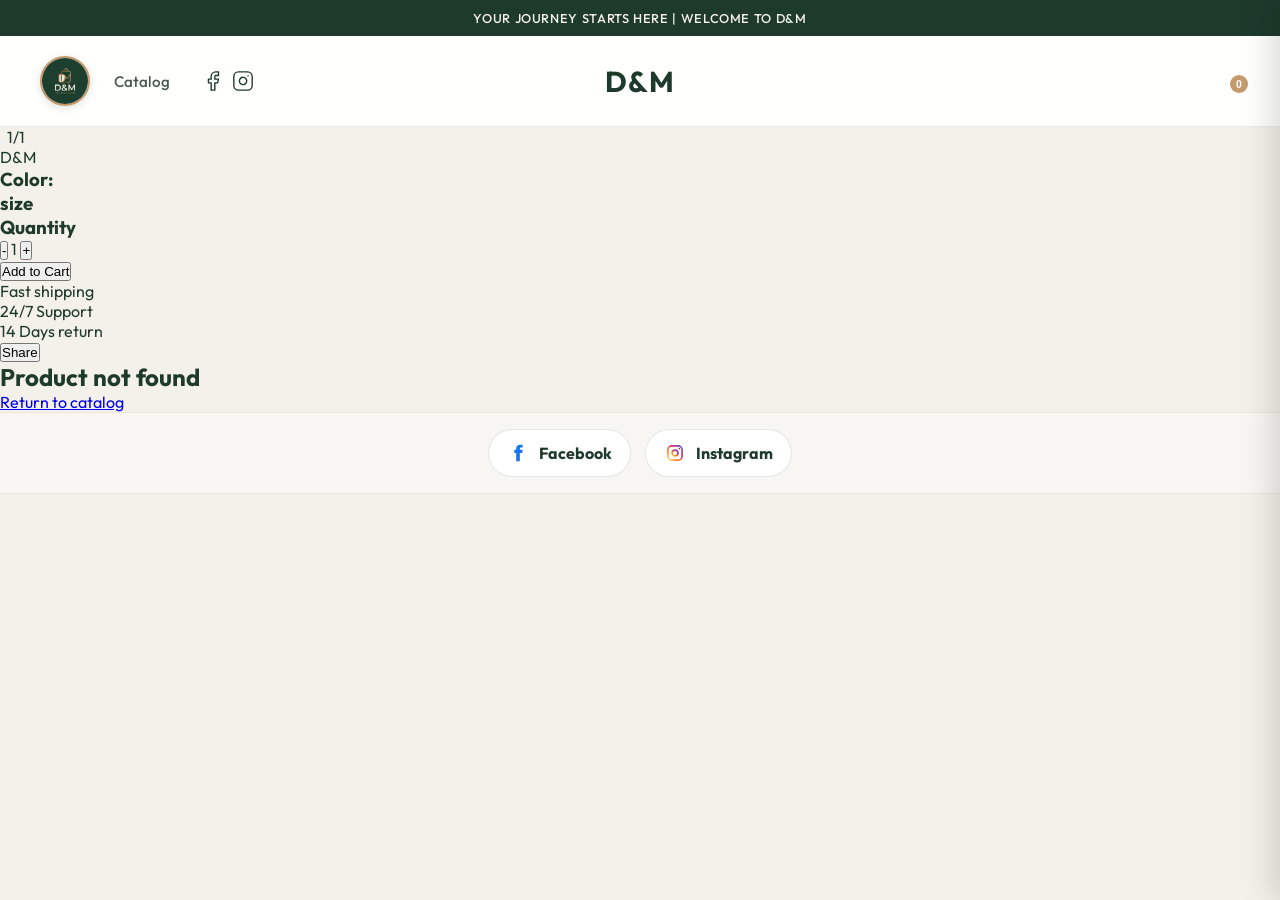
==== product.html @ 1d42632f "Add files via upload" ====
<!DOCTYPE html>
<html lang="en">
<head>
    <meta charset="UTF-8">
    <meta name="viewport" content="width=device-width, initial-scale=1.0">
    <title>D&M - Product Details</title>
    
    <!-- Fonts -->
    <link rel="preconnect" href="https://fonts.googleapis.com">
    <link rel="preconnect" href="https://fonts.gstatic.com" crossorigin>
    <link href="https://fonts.googleapis.com/css2?family=Outfit:wght@300;400;500;600;700&display=swap" rel="stylesheet">
    
    <!-- Icons (Lucide) -->
    <script src="https://unpkg.com/lucide@latest"></script>
    
    <!-- Tailwind CSS (via CDN) -->
    <script src="https://cdn.tailwindcss.com"></script>
    <script>
        tailwind.config = {
            theme: {
                extend: {
                    colors: {
                        primary: '#1E3A2B',
                        accent: '#C49A6C',
                        bglight: '#F4F1EA'
                    },
                    fontFamily: {
                        sans: ['Outfit', 'sans-serif'],
                    }
                }
            }
        }
    </script>
    
    <!-- Existing Styles (for navbar and base layout) -->
    <link rel="stylesheet" href="style.css">

    <style>
        /* Magnifier / Zoom styles */
        .zoom-container {
            position: relative;
            overflow: hidden;
            cursor: zoom-in;
            border-radius: 1rem;
        }
        
        .zoom-image {
            width: 100%;
            height: auto;
            transition: transform 0.1s ease;
            transform-origin: center center;
            display: block;
        }

        /* Pill hover styles */
        .size-pill.active {
            background-color: #1E3A2B;
            color: white;
            border-color: #1E3A2B;
        }
    </style>
</head>
<body class="bg-bglight text-primary font-sans">
    <!-- 1. Top Announcement Bar -->
    <div class="announcement-bar">
        <button class="nav-arrow" aria-label="Previous announcement">
            <i data-lucide="chevron-left"></i>
        </button>
        <p class="announcement-text">Your Journey Starts Here | Welcome to D&M</p>
        <button class="nav-arrow" aria-label="Next announcement">
            <i data-lucide="chevron-right"></i>
        </button>
    </div>

    <!-- 2. Main Navbar Layout -->
    <header class="main-header">
        <nav class="navbar">
            <div class="nav-left">
                <a href="index.html" class="logo-circle">
                    <img src="image.webp" alt="D&M Logo">
                </a>
                <ul class="nav-links">
                    <li><a href="index.html" class="nav-link">Catalog</a></li>
                </ul>
                <div class="nav-social" style="display: flex; gap: 8px; margin-left: 8px;">
                    <a href="https://www.facebook.com/share/1Czy5x244P/" target="_blank" rel="noopener noreferrer" class="icon-btn" aria-label="Facebook">
                        <svg xmlns="http://www.w3.org/2000/svg" width="22" height="22" viewBox="0 0 24 24" fill="none" stroke="currentColor" stroke-width="1.5" stroke-linecap="round" stroke-linejoin="round"><path d="M18 2h-3a5 5 0 0 0-5 5v3H7v4h3v8h4v-8h3l1-4h-4V7a1 1 0 0 1 1-1h3z"></path></svg>
                    </a>
                    <a href="https://www.instagram.com/dandm_bags?igsh=OWYzNHc0MHdxdzN6" target="_blank" rel="noopener noreferrer" class="icon-btn" aria-label="Instagram">
                        <svg xmlns="http://www.w3.org/2000/svg" width="22" height="22" viewBox="0 0 24 24" fill="none" stroke="currentColor" stroke-width="1.5" stroke-linecap="round" stroke-linejoin="round"><rect x="2" y="2" width="20" height="20" rx="5" ry="5"></rect><path d="M16 11.37A4 4 0 1 1 12.63 8 4 4 0 0 1 16 11.37z"></path><line x1="17.5" y1="6.5" x2="17.51" y2="6.5"></line></svg>
                    </a>
                </div>
            </div>
            <div class="brand-logo">
                <a href="index.html">D&M</a>
            </div>
            <div class="action-icons">
                <button class="icon-btn" id="search-toggle-btn" aria-label="Search">
                    <i data-lucide="search"></i>
                </button>
                <button class="icon-btn cart-btn" id="cart-toggle-btn" aria-label="Shopping Bag">
                    <i data-lucide="shopping-bag"></i>
                    <span class="cart-badge">0</span>
                </button>
            </div>
        </nav>
        
        <!-- Search overlay placeholder (reuses logic from script.js) -->
        <div class="search-overlay" id="search-overlay">
            <div class="search-container">
                <i data-lucide="search" class="search-input-icon"></i>
                <input type="text" id="search-input" placeholder="Search our collection..." autocomplete="off">
                <button id="search-close-btn" class="search-close-btn" aria-label="Close search">
                    <i data-lucide="x"></i>
                </button>
            </div>
        </div>
    </header>

    <!-- Product Details Content -->
    <main class="max-w-7xl mx-auto px-4 py-12 lg:py-20 mt-[120px]" id="single-product-container">
        <div id="product-content" class="grid grid-cols-1 md:grid-cols-2 gap-12">
            <div class="min-w-0">
                <div class="zoom-container rounded-2xl border border-gray-200 bg-white shadow-sm p-4 h-[400px] md:h-[600px] flex items-center justify-center" id="main-image-container">
                    <img src="" alt="" class="zoom-image max-h-full object-contain" id="product-main-image">
                </div>
                <div class="flex gap-4 overflow-x-auto pb-2 mt-4 no-scrollbar w-full" id="thumbnails-container"></div>
                <div class="flex items-center justify-center gap-6 mt-4 select-none">
                    <button id="prev-thumb-btn" class="text-gray-400 hover:text-primary transition-colors cursor-pointer" aria-label="Previous image">
                        <i data-lucide="chevron-left" class="w-6 h-6"></i>
                    </button>
                    <span id="thumb-counter" class="text-base font-semibold text-primary">1/1</span>
                    <button id="next-thumb-btn" class="text-gray-400 hover:text-primary transition-colors cursor-pointer" aria-label="Next image">
                        <i data-lucide="chevron-right" class="w-6 h-6"></i>
                    </button>
                </div>
            </div>

            <div class="flex flex-col min-w-0">
                <span class="text-xs uppercase tracking-widest text-gray-500 font-semibold mb-1">D&M</span>
                <h1 id="product-title" class="text-4xl font-bold mb-4 font-sans text-primary lowercase"></h1>

                <div class="flex items-center gap-4 mb-2 flex-wrap">
                    <span id="product-price" class="text-2xl font-semibold text-accent"></span>
                </div>

                <div class="mb-6">
                    <h3 class="font-medium text-sm text-gray-500 mb-2">Color: <span id="active-color-text" class="text-gray-900 font-semibold"></span></h3>
                    <div class="flex items-center gap-3 flex-wrap" id="color-selector"></div>
                </div>

                <div class="mb-6">
                    <h3 class="font-medium text-sm text-gray-500 mb-2">size</h3>
                    <div class="flex flex-wrap gap-3" id="size-selector"></div>
                </div>

                <div class="mb-8">
                    <h3 class="font-medium text-sm text-gray-500 mb-2">Quantity</h3>
                    <div class="flex items-center border border-gray-300 rounded-full w-32 px-2 py-1 justify-between select-none">
                        <button id="qty-minus" class="w-8 h-8 flex items-center justify-center text-gray-500 hover:text-primary font-bold text-lg cursor-pointer">-</button>
                        <span id="qty-value" class="font-semibold text-primary text-base">1</span>
                        <button id="qty-plus" class="w-8 h-8 flex items-center justify-center text-gray-500 hover:text-primary font-bold text-lg cursor-pointer">+</button>
                    </div>
                </div>

                <div class="mb-8">
                    <button class="w-full bg-primary text-white py-4 rounded-xl font-medium text-lg hover:bg-opacity-90 transition shadow-md" data-action="add-to-cart">Add to Cart</button>
                </div>

                <div id="product-features" class="mb-8"></div>

                <div class="grid grid-cols-1 md:grid-cols-3 gap-4 mb-8 pt-6 border-t border-gray-200">
                    <div class="flex items-center gap-3">
                        <div class="bg-white p-2 rounded-full shadow-sm text-primary">
                            <i data-lucide="zap" class="w-5 h-5"></i>
                        </div>
                        <span class="text-sm font-medium">Fast shipping</span>
                    </div>
                    <div class="flex items-center gap-3">
                        <div class="bg-white p-2 rounded-full shadow-sm text-primary">
                            <i data-lucide="phone" class="w-5 h-5"></i>
                        </div>
                        <span class="text-sm font-medium">24/7 Support</span>
                    </div>
                    <div class="flex items-center gap-3">
                        <div class="bg-white p-2 rounded-full shadow-sm text-primary">
                            <i data-lucide="refresh-cw" class="w-5 h-5"></i>
                        </div>
                        <span class="text-sm font-medium">14 Days return</span>
                    </div>
                </div>

                <div>
                    <button id="share-btn" class="flex items-center gap-2 text-primary font-medium hover:text-accent transition">
                        <i data-lucide="share-2" class="w-4 h-4"></i> Share
                    </button>
                </div>
            </div>
        </div>

        <div id="product-not-found" class="hidden text-center py-20">
            <h2 class="text-2xl mb-4">Product not found</h2>
            <a href="index.html" class="text-accent underline">Return to catalog</a>
        </div>
    </main>

    <section class="social-links-bar" aria-label="Social media links">
        <a class="social-links-bar__link" href="https://www.facebook.com/share/1Czy5x244P/" target="_blank" rel="noopener noreferrer">
            <span class="social-links-bar__icon social-links-bar__icon--facebook" aria-hidden="true">
                <svg viewBox="0 0 24 24">
                    <path fill="currentColor" d="M14 8.5V7c0-.7.5-1 1-1h2V3h-3c-2.2 0-4 1.8-4 4v1.5H8V12h2v9h4v-9h2.7l.3-3.5H14z"/>
                </svg>
            </span>
            <span>Facebook</span>
        </a>
        <a class="social-links-bar__link" href="https://www.instagram.com/dandm_bags?igsh=OWYzNHc0MHdxdzN6" target="_blank" rel="noopener noreferrer">
            <span class="social-links-bar__icon social-links-bar__icon--instagram" aria-hidden="true">
                <svg viewBox="0 0 24 24">
                    <defs>
                        <linearGradient id="ig-gradient" x1="0%" y1="100%" x2="100%" y2="0%">
                            <stop offset="0%" stop-color="#feda75" />
                            <stop offset="35%" stop-color="#fa7e1e" />
                            <stop offset="65%" stop-color="#d62976" />
                            <stop offset="100%" stop-color="#4f5bd5" />
                        </linearGradient>
                    </defs>
                    <rect x="4.25" y="4.25" width="15.5" height="15.5" rx="4.25" fill="none" stroke="url(#ig-gradient)" stroke-width="1.8"/>
                    <circle cx="12" cy="12" r="3.2" fill="none" stroke="url(#ig-gradient)" stroke-width="1.8"/>
                    <circle cx="16.6" cy="7.4" r="1.1" fill="url(#ig-gradient)"/>
                </svg>
            </span>
            <span>Instagram</span>
        </a>
    </section>

    <div class="cart-overlay" id="cart-overlay"></div>
    <aside class="cart-panel" id="cart-panel" aria-label="Shopping cart">
        <div class="cart-panel-header">
            <h3 class="cart-panel-title">Your Cart</h3>
            <button class="icon-btn cart-close-btn" id="cart-close-btn" aria-label="Close cart">
                <i data-lucide="x"></i>
            </button>
        </div>
        <div class="cart-items-list" id="cart-items-list"></div>
        <div class="cart-panel-footer">
            <div class="cart-total-row">
                <span>Total</span>
                <strong id="cart-total-price">LE 0.00 EGP</strong>
            </div>
            <button class="cart-whatsapp-btn" id="cart-whatsapp-btn">Send order on WhatsApp</button>
        </div>
    </aside>

    <a href="#" id="wa-float-btn" class="whatsapp-float" aria-label="Send cart to WhatsApp" style="display: none;">
        <svg class="whatsapp-float__icon" viewBox="0 0 32 32" aria-hidden="true">
            <path fill="currentColor" d="M16 3C9.4 3 4 8.3 4 14.9c0 2.4.7 4.7 2.1 6.6L4.6 28l6.7-1.4c1.8.9 3.7 1.4 5.7 1.4 6.6 0 12-5.3 12-11.9C29 8.3 23.6 3 16 3zm0 21.9c-1.8 0-3.6-.5-5.1-1.5l-.4-.2-4 .8.8-3.9-.3-.4c-1-1.5-1.5-3.2-1.5-5C5.5 9.7 10 5.4 16 5.4c5.9 0 10.5 4.3 10.5 9.5S21.9 24.9 16 24.9z"/>
            <path fill="currentColor" d="M22.1 19.1c-.3-.2-2-.9-2.3-1-.3-.1-.5-.2-.8.2-.2.3-.9 1-.9 1.2-.2.2-.3.2-.6.1-.3-.2-1.3-.5-2.5-1.6-1-1-1.6-2.2-1.8-2.5-.2-.3 0-.5.1-.7.1-.1.3-.4.4-.6.1-.2.1-.3.2-.5.1-.2 0-.4 0-.6 0-.2-.8-1.9-1.1-2.6-.3-.6-.6-.5-.8-.5h-.7c-.2 0-.6.1-.9.4-.3.3-1.1 1-1.1 2.4 0 1.4 1.1 2.8 1.2 3 .1.2 2 3.1 4.8 4.3.7.3 1.3.5 1.7.7.7.2 1.3.2 1.8.1.6-.1 2-.8 2.3-1.6.3-.8.3-1.5.2-1.6-.1-.2-.3-.3-.5-.4z"/>
        </svg>
    </a>

    <script src="script.js"></script>
</body>
</html>
---- style.css ----
/* style.css */
:root {
    --color-bg: #F4F1EA;
    --color-text: #1E3A2B;
    --color-text-muted: #4a5c52;
    --color-announcement-bg: #1E3A2B;
    --color-announcement-text: #F4F1EA;
    --color-primary: #1E3A2B;
    --color-accent: #C49A6C;
    --color-border: rgba(30, 58, 43, 0.1);
    --color-card-bg: #FFFFFF;
    --font-family: 'Outfit', sans-serif;
    --transition-fast: 0.2s ease-in-out;
}

* {
    margin: 0;
    padding: 0;
    box-sizing: border-box;
}

body {
    font-family: var(--font-family);
    background-color: var(--color-bg);
    color: var(--color-text);
    -webkit-font-smoothing: antialiased;
    -moz-osx-font-smoothing: grayscale;
}

/* 1. Top Announcement Bar */
.announcement-bar {
    background-color: var(--color-announcement-bg);
    color: var(--color-announcement-text);
    display: flex;
    justify-content: center;
    align-items: center;
    padding: 10px 20px;
    font-size: 0.8rem;
    font-weight: 500;
    letter-spacing: 0.05em;
    text-transform: uppercase;
    position: relative;
    z-index: 100;
}

.announcement-text {
    margin: 0 20px;
    user-select: none;
}

.nav-arrow {
    background: transparent;
    border: none;
    color: var(--color-accent);
    cursor: pointer;
    display: flex;
    align-items: center;
    justify-content: center;
    opacity: 0.8;
    transition: opacity var(--transition-fast), transform var(--transition-fast);
}

.nav-arrow:hover {
    transform: scale(1.1);
}

.nav-arrow:hover {
    opacity: 1;
}

.nav-arrow svg {
    width: 16px;
    height: 16px;
}

/* 2. Main Navbar Layout */
.main-header {
    border-bottom: 1px solid var(--color-border);
    position: sticky;
    top: 0;
    background-color: rgba(255, 255, 255, 0.95);
    backdrop-filter: blur(8px);
    z-index: 90;
}

/* Search Overlay */
.search-overlay {
    position: absolute;
    top: 0;
    left: 0;
    width: 100%;
    height: 100%;
    background-color: var(--color-bg);
    display: flex;
    align-items: center;
    justify-content: center;
    padding: 0 40px;
    z-index: 100;
    opacity: 0;
    visibility: hidden;
    transform: translateY(-100%);
    transition: all 0.3s cubic-bezier(0.4, 0, 0.2, 1);
}

.search-overlay.active {
    opacity: 1;
    visibility: visible;
    transform: translateY(0);
}

.search-container {
    display: flex;
    align-items: center;
    width: 100%;
    max-width: 800px;
    position: relative;
    border-bottom: 2px solid var(--color-primary);
    padding: 8px 0;
}

.search-input-icon {
    width: 24px;
    height: 24px;
    color: var(--color-primary);
    margin-right: 16px;
}

#search-input {
    flex: 1;
    border: none;
    background: transparent;
    outline: none;
    font-family: inherit;
    font-size: 1.5rem;
    font-weight: 500;
    color: var(--color-text);
}

#search-input::placeholder {
    color: var(--color-text-muted);
    opacity: 0.6;
}

#search-input::-webkit-search-cancel-button,
#search-input::-webkit-search-decoration,
#search-input::-ms-clear,
#search-input::-ms-reveal {
    display: none;
    width: 0;
    height: 0;
}

.search-close-btn {
    background: transparent;
    border: none;
    cursor: pointer;
    color: var(--color-primary);
    display: flex;
    align-items: center;
    justify-content: center;
    padding: 4px;
    transition: color var(--transition-fast);
}

.search-close-btn:hover {
    color: var(--color-accent);
}

.search-close-btn svg {
    width: 24px;
    height: 24px;
}

.navbar {
    display: flex;
    justify-content: space-between;
    align-items: center;
    padding: 20px 40px;
    max-width: 1600px;
    margin: 0 auto;
}

/* Left: Navigation Links & Logo */
.nav-left {
    display: flex;
    align-items: center;
    gap: 24px;
    flex: 1; /* Takes exactly 1/3 of the flex space */
}

.logo-circle {
    width: 50px;
    height: 50px;
    border-radius: 50%;
    overflow: hidden;
    display: flex;
    align-items: center;
    justify-content: center;
    border: 2px solid var(--color-accent);
    box-shadow: 0 2px 8px rgba(30, 58, 43, 0.15);
    transition: transform var(--transition-fast), border-color var(--transition-fast);
}

.logo-circle:hover {
    transform: scale(1.05);
    border-color: var(--color-primary);
}

.logo-circle img {
    width: 100%;
    height: 100%;
    object-fit: cover;
}

.nav-links {
    display: flex;
    list-style: none;
    gap: 24px;
}

.nav-link {
    text-decoration: none;
    color: var(--color-text-muted);
    font-weight: 500;
    font-size: 0.95rem;
    position: relative;
    padding-bottom: 4px;
    transition: color var(--transition-fast);
}

.nav-link:hover, .nav-link.active {
    color: var(--color-accent);
}

/* Subtle underline effect for active link */
.nav-link::after {
    content: '';
    position: absolute;
    bottom: 0;
    left: 0;
    width: 0;
    height: 2px;
    background-color: var(--color-accent);
    transition: width var(--transition-fast);
}

.nav-link.active::after,
.nav-link:hover::after {
    width: 100%;
}

/* Center: Brand Logo */
.brand-logo {
    flex: 1; /* Takes exactly 1/3 of the flex space */
    display: flex;
    justify-content: center;
}

.brand-logo a {
    text-decoration: none;
    color: var(--color-primary);
    font-size: 1.8rem;
    font-weight: 700;
    letter-spacing: 0.05em;
    text-transform: uppercase;
}

/* Right: Action Icons */
.action-icons {
    display: flex;
    justify-content: flex-end;
    gap: 24px;
    flex: 1; /* Takes exactly 1/3 of the flex space */
}

.icon-btn {
    background: transparent;
    border: none;
    color: var(--color-text);
    cursor: pointer;
    display: flex;
    align-items: center;
    justify-content: center;
    position: relative;
    transition: transform var(--transition-fast), color var(--transition-fast);
}

.icon-btn:hover {
    transform: scale(1.1);
    color: var(--color-accent);
}

.icon-btn svg {
    width: 22px;
    height: 22px;
    stroke-width: 1.5px;
}

.cart-btn .cart-badge {
    position: absolute;
    top: -6px;
    right: -8px;
    background-color: var(--color-accent);
    color: #fff;
    font-size: 0.65rem;
    font-weight: 600;
    width: 18px;
    height: 18px;
    border-radius: 50%;
    display: flex;
    align-items: center;
    justify-content: center;
}

/* 3. Products Placeholder */
.content-placeholder {
    padding: 60px 40px;
    max-width: 1600px;
    margin: 0 auto;
}

.social-links-bar {
    max-width: 1280px;
    margin: 0 auto 24px;
    padding: 16px 20px;
    display: flex;
    justify-content: center;
    align-items: center;
    gap: 14px;
    flex-wrap: wrap;
    border-top: 1px solid rgba(196, 154, 108, 0.18);
    border-bottom: 1px solid rgba(196, 154, 108, 0.18);
    background: rgba(255, 255, 255, 0.38);
    backdrop-filter: blur(6px);
}

.social-links-bar__link {
    display: inline-flex;
    align-items: center;
    gap: 10px;
    padding: 12px 18px;
    border-radius: 999px;
    border: 1px solid rgba(30, 58, 43, 0.12);
    background: #fff;
    color: var(--color-primary);
    text-decoration: none;
    font-weight: 700;
    transition: transform var(--transition-fast), border-color var(--transition-fast), box-shadow var(--transition-fast), color var(--transition-fast);
}

.social-links-bar__link:hover {
    transform: translateY(-1px);
    border-color: rgba(196, 154, 108, 0.45);
    box-shadow: 0 10px 22px rgba(30, 58, 43, 0.08);
    color: var(--color-accent);
}

.social-links-bar__icon {
    width: 22px;
    height: 22px;
    display: inline-flex;
    align-items: center;
    justify-content: center;
    flex: 0 0 auto;
}

.social-links-bar__icon svg {
    width: 100%;
    height: 100%;
    display: block;
}

.social-links-bar__icon--facebook {
    color: #1877f2;
}

.social-links-bar__icon--instagram {
    color: transparent;
}


.cart-overlay {
    position: fixed;
    inset: 0;
    background: rgba(17, 24, 39, 0.35);
    opacity: 0;
    visibility: hidden;
    transition: all 0.25s ease;
    z-index: 100;
}

.cart-overlay.active {
    opacity: 1;
    visibility: visible;
}

.cart-panel {
    position: fixed;
    top: 0;
    right: 0;
    width: min(420px, 100%);
    height: 100vh;
    background: #fff;
    box-shadow: -8px 0 30px rgba(0, 0, 0, 0.15);
    transform: translateX(100%);
    transition: transform 0.25s ease;
    z-index: 101;
    display: flex;
    flex-direction: column;
}

.cart-panel.active {
    transform: translateX(0);
}

.cart-panel-header {
    display: flex;
    justify-content: space-between;
    align-items: center;
    padding: 20px 24px;
    border-bottom: 1px solid var(--color-border);
}

.cart-panel-title {
    font-size: 1.2rem;
    font-weight: 700;
    color: var(--color-primary);
}

.cart-items-list {
    flex: 1;
    overflow-y: auto;
    padding: 20px 24px;
    display: flex;
    flex-direction: column;
    gap: 14px;
}

.cart-empty-state {
    color: var(--color-text-muted);
    text-align: center;
    padding: 24px 0;
}

.cart-item {
    display: flex;
    gap: 12px;
    padding: 12px;
    border: 1px solid var(--color-border);
    border-radius: 12px;
    background: #faf9f7;
}

.cart-item img {
    width: 70px;
    height: 70px;
    object-fit: cover;
    border-radius: 10px;
}

.cart-item-info {
    flex: 1;
}

.cart-item-title {
    font-weight: 600;
    color: var(--color-primary);
    margin-bottom: 4px;
}

.cart-item-meta {
    font-size: 0.9rem;
    color: var(--color-text-muted);
    margin-bottom: 8px;
}

.cart-item-price {
    color: var(--color-accent);
    font-weight: 700;
}

.cart-remove-btn {
    background: transparent;
    border: none;
    color: #b91c1c;
    font-size: 1.2rem;
    cursor: pointer;
    line-height: 1;
    padding: 2px 6px;
}

.cart-panel-footer {
    padding: 20px 24px 24px;
    border-top: 1px solid var(--color-border);
    display: flex;
    flex-direction: column;
    gap: 12px;
}

.cart-total-row {
    display: flex;
    justify-content: space-between;
    align-items: center;
    font-size: 1rem;
}

.cart-whatsapp-btn {
    width: 100%;
    border: none;
    background: #25D366;
    color: white;
    padding: 12px 16px;
    border-radius: 999px;
    font-weight: 700;
    cursor: pointer;
}

.whatsapp-float {
    position: fixed;
    right: 20px;
    bottom: 20px;
    width: 64px;
    height: 64px;
    border-radius: 50%;
    background: linear-gradient(145deg, #2adf76, #20c45f);
    color: white;
    display: flex;
    align-items: center;
    justify-content: center;
    box-shadow: 0 10px 26px rgba(37, 211, 102, 0.45);
    z-index: 102;
    border: 4px solid rgba(255, 255, 255, 0.18);
    transition: transform var(--transition-fast), box-shadow var(--transition-fast);
}

.whatsapp-float:hover {
    transform: translateY(-2px) scale(1.04);
    box-shadow: 0 14px 30px rgba(37, 211, 102, 0.5);
}

.whatsapp-float__icon {
    width: 34px;
    height: 34px;
    display: block;
    color: #fff;
}

/* Filter Bar */
.filter-bar {
    display: flex;
    justify-content: space-between;
    align-items: center;
    margin-bottom: 40px;
    padding-bottom: 20px;
    border-bottom: 1px solid var(--color-border);
}

.filter-options {
    display: flex;
    align-items: center;
    gap: 24px;
}

.filter-label {
    font-size: 1.05rem;
    font-weight: 500;
    color: var(--color-text-muted);
}

.filter-dropdown {
    position: relative;
}

.filter-btn {
    background: transparent;
    border: none;
    font-family: inherit;
    font-size: 1.05rem;
    font-weight: 500;
    color: var(--color-text);
    cursor: pointer;
    display: flex;
    align-items: center;
    gap: 8px;
    transition: color var(--transition-fast);
}

.filter-btn:hover {
    color: var(--color-accent);
}

.filter-btn svg {
    width: 16px;
    height: 16px;
    transition: transform var(--transition-fast);
}

.filter-dropdown.active .filter-btn svg {
    transform: rotate(180deg);
}

.filter-popup {
    position: absolute;
    top: calc(100% + 15px);
    left: 0;
    background-color: var(--color-card-bg);
    border: 1px solid var(--color-border);
    border-radius: 8px;
    box-shadow: 0 8px 24px rgba(30, 58, 43, 0.08);
    padding: 20px;
    width: 320px;
    z-index: 50;
    opacity: 0;
    visibility: hidden;
    transform: translateY(-10px);
    transition: all 0.2s ease;
}

.filter-dropdown.active .filter-popup {
    opacity: 1;
    visibility: visible;
    transform: translateY(0);
}

.filter-popup-header {
    display: flex;
    justify-content: space-between;
    align-items: center;
    padding-bottom: 12px;
    margin-bottom: 16px;
    border-bottom: 1px solid var(--color-border);
    font-size: 0.9rem;
}

.selected-count {
    color: var(--color-text-muted);
}

.reset-link {
    color: var(--color-text);
    text-decoration: underline;
    font-weight: 500;
    cursor: pointer;
    transition: color var(--transition-fast);
}

.reset-link:hover {
    color: var(--color-accent);
}

.filter-popup-body {
    display: flex;
    flex-direction: column;
    gap: 16px;
}

.custom-checkbox {
    display: flex;
    align-items: center;
    gap: 12px;
    cursor: pointer;
    font-size: 1rem;
    color: var(--color-text);
    user-select: none;
}

.custom-checkbox input {
    display: none;
}

.checkmark {
    width: 20px;
    height: 20px;
    border: 2px solid var(--color-border);
    border-radius: 4px;
    display: flex;
    align-items: center;
    justify-content: center;
    transition: all var(--transition-fast);
}

.custom-checkbox input:checked + .checkmark {
    background-color: var(--color-primary);
    border-color: var(--color-primary);
}

.custom-checkbox input:checked + .checkmark::after {
    content: '';
    width: 4px;
    height: 10px;
    border: solid white;
    border-width: 0 2px 2px 0;
    transform: rotate(45deg);
    margin-top: -2px;
}

.price-inputs {
    flex-direction: row;
    align-items: center;
    gap: 12px;
}

.price-input-group {
    display: flex;
    align-items: center;
    border: 1px solid var(--color-border);
    border-radius: 6px;
    padding: 10px 12px;
    flex: 1;
    transition: border-color var(--transition-fast);
}

.price-input-group:focus-within {
    border-color: var(--color-primary);
}

.price-input-group span {
    color: var(--color-text-muted);
    margin-right: 4px;
}

.price-input-group input {
    border: none;
    background: transparent;
    width: 100%;
    outline: none;
    font-family: inherit;
    font-size: 0.95rem;
    color: var(--color-text);
}

.price-separator {
    color: var(--color-text-muted);
}

.filter-product-count {
    font-size: 1.05rem;
    font-weight: 500;
    color: var(--color-text-muted);
}

.no-products-message {
    grid-column: 1 / -1;
    text-align: center;
    padding: 80px 20px;
    background-color: var(--color-card-bg);
    border-radius: 16px;
    border: 1px solid var(--color-border);
    color: var(--color-text-muted);
    font-size: 1.1rem;
    font-weight: 500;
}

.products-grid {
    display: grid;
    grid-template-columns: repeat(auto-fill, minmax(320px, 1fr));
    gap: 40px;
}

.product-card {
    display: flex;
    flex-direction: column;
    align-items: center;
    gap: 20px;
    cursor: pointer;
    background-color: transparent;
    transition: transform 0.3s ease;
}

.product-card:hover {
    transform: translateY(-5px);
}

.product-image-container {
    position: relative;
    width: 100%;
    max-width: 320px; /* Increased size limit for circular container */
    aspect-ratio: 1/1; /* 1:1 Aspect Ratio to ensure it stays perfectly circular */
    overflow: hidden;
    border-radius: 50%; /* Flawless circle */
    border: 2px solid var(--color-border);
    box-shadow: 0 4px 15px rgba(30, 58, 43, 0.06);
    background-color: var(--color-card-bg);
    transition: border-color 0.3s ease, box-shadow 0.3s ease;
    display: flex;
    align-items: center;
    justify-content: center;
    padding: 24px; /* Added padding to ensure the image corners are not cut off by the circle */
}

.product-card:hover .product-image-container {
    border-color: var(--color-accent);
    box-shadow: 0 8px 24px rgba(30, 58, 43, 0.12);
}

.product-image {
    width: 100%;
    height: 100%;
    object-fit: contain; /* Ensures the image fits */
    transform: scale(1); /* Reset scale so it stays completely inside */
    transition: transform 0.6s cubic-bezier(0.25, 0.46, 0.45, 0.94);
}

.product-card:hover .product-image {
    transform: scale(1.08); /* Gentle zoom on hover that still keeps it inside */
}

.product-info {
    display: flex;
    flex-direction: column;
    align-items: center;
    text-align: center;
}

.product-title {
    font-weight: 600;
    font-size: 1.1rem;
    color: var(--color-text);
    margin-top: 4px;
}

.product-price {
    font-weight: 600;
    font-size: 1.05rem;
    color: var(--color-accent);
    margin-top: 4px;
}

.collection-hero__title {
    text-align: left;
    font-size: 4rem;
    font-weight: 800;
    color: #124226;
    margin-bottom: 2rem;
    text-transform: capitalize;  
}


/* Responsive adjustments */
@media (max-width: 768px) {
    .navbar {
        padding: 15px 20px;
    }
    .nav-links {
        display: none; /* Mobile menu can be added later */
    }
    .brand-logo {
        justify-content: center;
    }
    .nav-social {
        display: none !important;
    }
    .action-icons {
        gap: 16px;
    }

    .content-placeholder {
        padding: 40px 20px;
    }

    /* Announcement Bar Fixes */
    .announcement-bar {
        padding: 8px 10px;
        font-size: 0.7rem;
    }
    .announcement-text {
        margin: 0 10px;
        text-align: center;
        line-height: 1.4;
    }

    /* Filter Bar Fixes */
    .filter-bar {
        flex-direction: column;
        align-items: flex-start;
        gap: 16px;
    }
    .filter-options {
        flex-wrap: wrap;
        gap: 12px;
    }
    .filter-popup {
        width: 280px;
        padding: 15px;
    }
    #price-dropdown .filter-popup {
        left: auto;
        right: -20px; /* Align to the right edge better on mobile */
    }
    #availability-dropdown .filter-popup {
        left: -10px;
    }
}

/* Hide scrollbar for Chrome, Safari and Opera */
.no-scrollbar::-webkit-scrollbar {
    display: none;
}

/* Hide scrollbar for IE, Edge and Firefox */
.no-scrollbar {
    -ms-overflow-style: none;  /* IE and Edge */
    scrollbar-width: none;  /* Firefox */
}
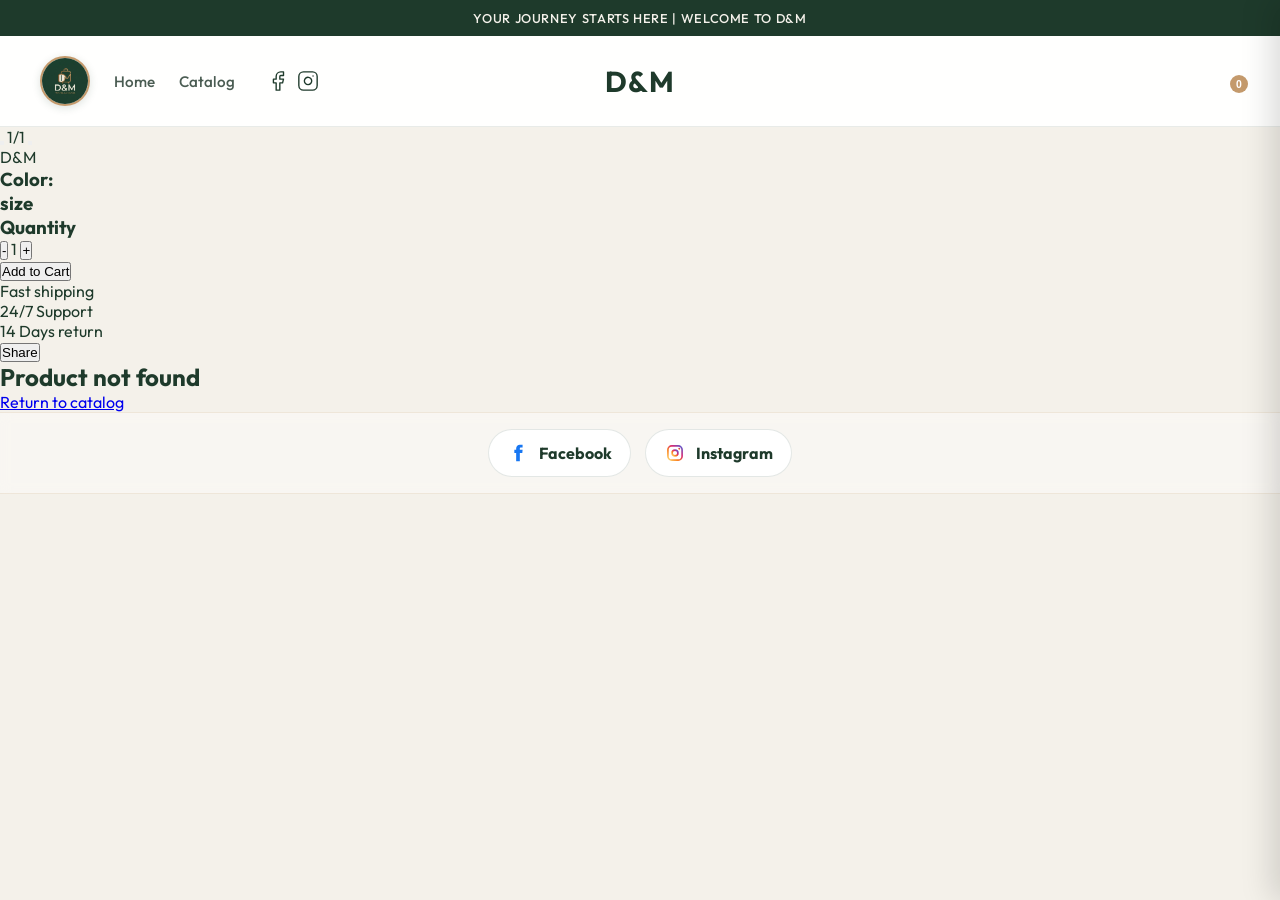
==== commit 249e5128: "Add files via upload" ====
--- a/product.html
+++ b/product.html
@@ -80,7 +80,8 @@
                     <img src="image.webp" alt="D&M Logo">
                 </a>
                 <ul class="nav-links">
-                    <li><a href="index.html" class="nav-link">Catalog</a></li>
+                    <li><a href="index.html" class="nav-link">Home</a></li>
+                    <li><a href="catalog.html" class="nav-link">Catalog</a></li>
                 </ul>
                 <div class="nav-social" style="display: flex; gap: 8px; margin-left: 8px;">
                     <a href="https://www.facebook.com/share/1Czy5x244P/" target="_blank" rel="noopener noreferrer" class="icon-btn" aria-label="Facebook">
@@ -121,10 +122,10 @@
     <main class="max-w-7xl mx-auto px-4 py-12 lg:py-20 mt-[120px]" id="single-product-container">
         <div id="product-content" class="grid grid-cols-1 md:grid-cols-2 gap-12">
             <div class="min-w-0">
-                <div class="zoom-container rounded-2xl border border-gray-200 bg-white shadow-sm p-4 h-[400px] md:h-[600px] flex items-center justify-center" id="main-image-container">
+                <div class="zoom-container overflow-hidden rounded-2xl border border-gray-200 bg-white shadow-sm p-4 h-[400px] md:h-[600px] flex items-center justify-center" id="main-image-container">
                     <img src="" alt="" class="zoom-image max-h-full object-contain" id="product-main-image">
                 </div>
-                <div class="flex gap-4 overflow-x-auto pb-2 mt-4 no-scrollbar w-full" id="thumbnails-container"></div>
+                <div class="flex gap-4 overflow-x-auto overscroll-x-contain pb-2 mt-4 no-scrollbar w-full" id="thumbnails-container"></div>
                 <div class="flex items-center justify-center gap-6 mt-4 select-none">
                     <button id="prev-thumb-btn" class="text-gray-400 hover:text-primary transition-colors cursor-pointer" aria-label="Previous image">
                         <i data-lucide="chevron-left" class="w-6 h-6"></i>
--- a/style.css
+++ b/style.css
@@ -17,6 +17,92 @@
     margin: 0;
     padding: 0;
     box-sizing: border-box;
+}
+
+html, body {
+    overflow-x: hidden;
+    width: 100%;
+    position: relative;
+    overscroll-behavior-x: none;
+}
+
+/* Hero Banner Styles */
+.hero-banner {
+    width: 100%;
+    max-width: 1400px;
+    margin: 20px auto;
+    padding: 0 20px;
+    position: relative;
+    overflow: hidden;
+    border-radius: 20px;
+}
+
+.hero-banner.mt-banner {
+    margin-top: 60px;
+}
+
+.hero-image {
+    width: 100%;
+    height: auto;
+    display: block;
+    border-radius: 20px;
+}
+
+.hero-overlay {
+    position: absolute;
+    top: 0;
+    left: 20px;
+    right: 20px;
+    bottom: 0;
+    background: linear-gradient(to top, rgba(0, 0, 0, 0.65) 0%, rgba(0, 0, 0, 0.15) 50%, transparent 100%);
+    border-radius: 20px;
+    pointer-events: none;
+}
+
+.hero-text {
+    position: absolute;
+    bottom: 30px;
+    left: 20px;
+    right: 20px;
+    padding: 0 40px;
+    text-align: center;
+    z-index: 2;
+}
+
+.hero-text p {
+    font-size: 1.15rem;
+    color: #fff;
+    font-weight: 500;
+    line-height: 1.6;
+    text-shadow: 0 1px 4px rgba(0, 0, 0, 0.4);
+}
+
+@media (max-width: 768px) {
+    .hero-banner {
+        padding: 0 12px;
+        margin: 15px auto;
+    }
+    .hero-banner.mt-banner {
+        margin-top: 40px;
+    }
+    .hero-image {
+        border-radius: 12px;
+    }
+    .hero-overlay {
+        left: 12px;
+        right: 12px;
+        border-radius: 12px;
+    }
+    .hero-text {
+        bottom: 15px;
+        left: 12px;
+        right: 12px;
+        padding: 0 15px;
+    }
+    .hero-text p {
+        font-size: 0.85rem;
+        line-height: 1.5;
+    }
 }
 
 body {
@@ -890,6 +976,24 @@
     #availability-dropdown .filter-popup {
         left: -10px;
     }
+
+    /* Mobile 2-column Grid */
+    .products-grid {
+        grid-template-columns: repeat(2, 1fr);
+        gap: 15px;
+    }
+    
+    .product-image-container {
+        padding: 12px;
+    }
+    
+    .product-title {
+        font-size: 0.95rem;
+    }
+    
+    .product-price {
+        font-size: 0.9rem;
+    }
 }
 
 /* Hide scrollbar for Chrome, Safari and Opera */
@@ -902,3 +1006,508 @@
     -ms-overflow-style: none;  /* IE and Edge */
     scrollbar-width: none;  /* Firefox */
 }
+
+/* ============================================
+   HOME PAGE — Section 1: Hero Banner
+   ============================================ */
+.home-hero {
+    position: relative;
+    width: 100%;
+    max-width: 1400px;
+    margin: 20px auto;
+    height: 85vh;
+    min-height: 500px;
+    max-height: 900px;
+    overflow: hidden;
+    border-radius: 20px;
+}
+
+.home-hero__image {
+    width: 100%;
+    height: 100%;
+    object-fit: cover;
+    display: block;
+}
+
+.home-hero__overlay {
+    position: absolute;
+    inset: 0;
+    background: linear-gradient(
+        to top,
+        rgba(0, 0, 0, 0.70) 0%,
+        rgba(0, 0, 0, 0.30) 40%,
+        rgba(0, 0, 0, 0.05) 100%
+    );
+    pointer-events: none;
+    border-radius: 20px;
+}
+
+.home-hero__content {
+    position: absolute;
+    bottom: 0;
+    left: 0;
+    right: 0;
+    padding: 60px 60px 70px;
+    z-index: 2;
+}
+
+.home-hero__title {
+    font-family: var(--font-family);
+    font-size: 3.2rem;
+    font-weight: 700;
+    letter-spacing: 0.12em;
+    color: #fff;
+    margin-bottom: 16px;
+    text-transform: uppercase;
+    text-shadow: 0 2px 12px rgba(0, 0, 0, 0.35);
+}
+
+.home-hero__subtitle {
+    font-family: var(--font-family);
+    font-size: 1.05rem;
+    font-weight: 400;
+    color: rgba(255, 255, 255, 0.88);
+    max-width: 520px;
+    line-height: 1.7;
+    margin-bottom: 28px;
+    text-shadow: 0 1px 6px rgba(0, 0, 0, 0.3);
+}
+
+.home-hero__cta {
+    display: inline-block;
+    padding: 14px 36px;
+    background-color: #fff;
+    color: var(--color-primary);
+    font-family: var(--font-family);
+    font-size: 0.85rem;
+    font-weight: 600;
+    letter-spacing: 0.15em;
+    text-transform: uppercase;
+    text-decoration: none;
+    border-radius: 4px;
+    transition: background-color 0.25s ease, color 0.25s ease, transform 0.25s ease;
+}
+
+.home-hero__cta:hover {
+    background-color: var(--color-primary);
+    color: #fff;
+    transform: translateY(-2px);
+}
+
+/* ============================================
+   HOME PAGE — Section 2: Products Carousel
+   ============================================ */
+.home-products {
+    max-width: 1400px;
+    margin: 0 auto;
+    padding: 60px 20px 40px;
+}
+
+.home-products__header {
+    text-align: center;
+    margin-bottom: 40px;
+}
+
+.home-products__heading {
+    font-family: var(--font-family);
+    font-size: 2rem;
+    font-weight: 700;
+    color: var(--color-primary);
+    letter-spacing: 0.03em;
+}
+
+.home-products__carousel-wrapper {
+    position: relative;
+    display: flex;
+    align-items: center;
+}
+
+.home-products__carousel {
+    display: flex;
+    gap: 24px;
+    overflow-x: auto;
+    scroll-behavior: smooth;
+    scrollbar-width: none;
+    -ms-overflow-style: none;
+    padding: 10px 4px 20px;
+    scroll-snap-type: x mandatory;
+}
+
+.home-products__carousel::-webkit-scrollbar {
+    display: none;
+}
+
+/* Single carousel product card */
+.home-product-card {
+    flex: 0 0 calc(25% - 18px);
+    min-width: 240px;
+    max-width: 320px;
+    background: var(--color-card-bg);
+    border: 1px solid var(--color-border);
+    border-radius: 0;
+    overflow: hidden;
+    text-decoration: none;
+    color: inherit;
+    display: flex;
+    flex-direction: column;
+    scroll-snap-align: start;
+    transition: box-shadow 0.3s ease, transform 0.3s ease;
+}
+
+.home-product-card:hover {
+    box-shadow: 0 8px 24px rgba(30, 58, 43, 0.10);
+    transform: translateY(-4px);
+}
+
+.home-product-card__image-wrap {
+    width: 100%;
+    aspect-ratio: 1 / 1.1;
+    overflow: hidden;
+    background: #f9f8f6;
+    position: relative;
+}
+
+.home-product-card__image {
+    width: 100%;
+    height: 100%;
+    object-fit: contain;
+    padding: 16px;
+    transition: transform 0.5s ease;
+}
+
+.home-product-card:hover .home-product-card__image {
+    transform: scale(1.05);
+}
+
+.home-product-card__sale-badge {
+    position: absolute;
+    top: 12px;
+    left: 12px;
+    background: var(--color-primary);
+    color: #fff;
+    font-size: 0.7rem;
+    font-weight: 600;
+    padding: 4px 10px;
+    border-radius: 3px;
+    letter-spacing: 0.04em;
+    text-transform: uppercase;
+}
+
+.home-product-card__info {
+    padding: 16px 16px 0;
+    flex: 1;
+}
+
+.home-product-card__name {
+    font-family: var(--font-family);
+    font-size: 1rem;
+    font-weight: 600;
+    color: var(--color-text);
+    margin-bottom: 6px;
+    line-height: 1.3;
+}
+
+.home-product-card__price {
+    font-family: var(--font-family);
+    font-size: 0.95rem;
+    font-weight: 500;
+    color: var(--color-text-muted);
+}
+
+.home-product-card__actions {
+    padding: 16px;
+}
+
+.home-product-card__btn {
+    display: block;
+    width: 100%;
+    padding: 12px 0;
+    border: 2px solid var(--color-primary);
+    background: transparent;
+    color: var(--color-primary);
+    font-family: var(--font-family);
+    font-size: 0.85rem;
+    font-weight: 600;
+    letter-spacing: 0.03em;
+    text-align: center;
+    text-decoration: none;
+    cursor: pointer;
+    border-radius: 0;
+    transition: background-color 0.25s ease, color 0.25s ease;
+}
+
+.home-product-card__btn:hover {
+    background-color: var(--color-primary);
+    color: #fff;
+}
+
+/* Carousel Arrow Buttons */
+.home-products__arrow {
+    position: absolute;
+    top: 50%;
+    transform: translateY(-50%);
+    z-index: 10;
+    width: 44px;
+    height: 44px;
+    border-radius: 50%;
+    border: 1px solid var(--color-border);
+    background: rgba(255, 255, 255, 0.95);
+    color: var(--color-primary);
+    display: flex;
+    align-items: center;
+    justify-content: center;
+    cursor: pointer;
+    box-shadow: 0 4px 12px rgba(0, 0, 0, 0.08);
+    transition: background-color 0.2s ease, transform 0.2s ease, box-shadow 0.2s ease;
+}
+
+.home-products__arrow:hover {
+    background: var(--color-primary);
+    color: #fff;
+    box-shadow: 0 6px 18px rgba(0, 0, 0, 0.12);
+}
+
+.home-products__arrow--left {
+    left: -8px;
+}
+
+.home-products__arrow--right {
+    right: -8px;
+}
+
+.home-products__arrow svg {
+    width: 20px;
+    height: 20px;
+}
+
+/* Carousel Dots */
+.home-products__dots {
+    display: flex;
+    justify-content: center;
+    align-items: center;
+    gap: 8px;
+    margin-top: 20px;
+}
+
+.home-products__dot {
+    width: 10px;
+    height: 10px;
+    border-radius: 50%;
+    border: none;
+    background: rgba(30, 58, 43, 0.15);
+    cursor: pointer;
+    padding: 0;
+    transition: background-color 0.25s ease, transform 0.25s ease;
+}
+
+.home-products__dot.active {
+    background: var(--color-primary);
+    transform: scale(1.3);
+}
+
+/* ============================================
+   HOME PAGE — Section 3: Feature Cards
+   ============================================ */
+.home-features {
+    max-width: 1200px;
+    margin: 0 auto;
+    padding: 40px 20px 80px;
+}
+
+.home-features__grid {
+    display: grid;
+    grid-template-columns: repeat(2, 1fr);
+    gap: 40px;
+}
+
+.home-feature-card {
+    background: var(--color-card-bg);
+    border: 1px solid var(--color-border);
+    border-radius: 0;
+    padding: 40px 32px;
+    display: flex;
+    flex-direction: column;
+    align-items: center;
+    text-align: left;
+    transition: box-shadow 0.3s ease;
+}
+
+.home-feature-card:hover {
+    box-shadow: 0 8px 30px rgba(30, 58, 43, 0.08);
+}
+
+.home-feature-card__image-wrap {
+    width: 100%;
+    max-width: 380px;
+    aspect-ratio: 1 / 1;
+    border-radius: 50%;
+    overflow: hidden;
+    margin-bottom: 28px;
+    border: 2px solid var(--color-border);
+    transition: border-color 0.3s ease;
+}
+
+.home-feature-card:hover .home-feature-card__image-wrap {
+    border-color: var(--color-accent);
+}
+
+.home-feature-card__image {
+    width: 100%;
+    height: 100%;
+    object-fit: cover;
+    transition: transform 0.6s ease;
+}
+
+.home-feature-card:hover .home-feature-card__image {
+    transform: scale(1.05);
+}
+
+.home-feature-card__body {
+    width: 100%;
+}
+
+.home-feature-card__title {
+    font-family: var(--font-family);
+    font-size: 1.3rem;
+    font-weight: 700;
+    color: var(--color-text);
+    margin-bottom: 12px;
+}
+
+.home-feature-card__text {
+    font-family: var(--font-family);
+    font-size: 0.95rem;
+    font-weight: 400;
+    color: var(--color-text-muted);
+    line-height: 1.7;
+    font-style: italic;
+}
+
+.home-feature-card__text::before {
+    content: '• ';
+    color: var(--color-text-muted);
+}
+
+/* ============================================
+   HOME PAGE — Responsive (Mobile)
+   ============================================ */
+@media (max-width: 768px) {
+    /* Hero */
+    .home-hero {
+        height: 65vh;
+        min-height: 380px;
+        margin: 15px auto;
+        width: calc(100% - 24px);
+    }
+
+    .home-hero__content {
+        padding: 30px 24px 40px;
+    }
+
+    .home-hero__title {
+        font-size: 1.8rem;
+        letter-spacing: 0.08em;
+    }
+
+    .home-hero__subtitle {
+        font-size: 0.88rem;
+        line-height: 1.6;
+        margin-bottom: 22px;
+    }
+
+    .home-hero__cta {
+        padding: 12px 28px;
+        font-size: 0.78rem;
+    }
+
+    /* Carousel */
+    .home-products {
+        padding: 40px 16px 30px;
+    }
+
+    .home-products__heading {
+        font-size: 1.5rem;
+    }
+
+    .home-products__carousel {
+        gap: 14px;
+        padding: 8px 2px 16px;
+    }
+
+    .home-product-card {
+        flex: 0 0 calc(50% - 7px);
+        min-width: 160px;
+    }
+
+    .home-product-card__info {
+        padding: 10px 10px 0;
+    }
+
+    .home-product-card__name {
+        font-size: 0.88rem;
+    }
+
+    .home-product-card__price {
+        font-size: 0.82rem;
+    }
+
+    .home-product-card__actions {
+        padding: 10px;
+    }
+
+    .home-product-card__btn {
+        padding: 10px 0;
+        font-size: 0.78rem;
+    }
+
+    .home-products__arrow {
+        display: none;
+    }
+
+    /* Feature Cards */
+    .home-features {
+        padding: 30px 16px 60px;
+    }
+
+    .home-features__grid {
+        grid-template-columns: 1fr;
+        gap: 24px;
+    }
+
+    .home-feature-card {
+        padding: 28px 20px;
+    }
+
+    .home-feature-card__image-wrap {
+        max-width: 280px;
+    }
+
+    .home-feature-card__title {
+        font-size: 1.15rem;
+    }
+
+    .home-feature-card__text {
+        font-size: 0.88rem;
+    }
+}
+
+@media (max-width: 480px) {
+    .home-hero {
+        height: 55vh;
+        min-height: 320px;
+    }
+
+    .home-hero__title {
+        font-size: 1.5rem;
+    }
+
+    .home-hero__subtitle {
+        font-size: 0.82rem;
+    }
+
+    .home-product-card {
+        flex: 0 0 calc(50% - 7px);
+        min-width: 140px;
+    }
+}
+
